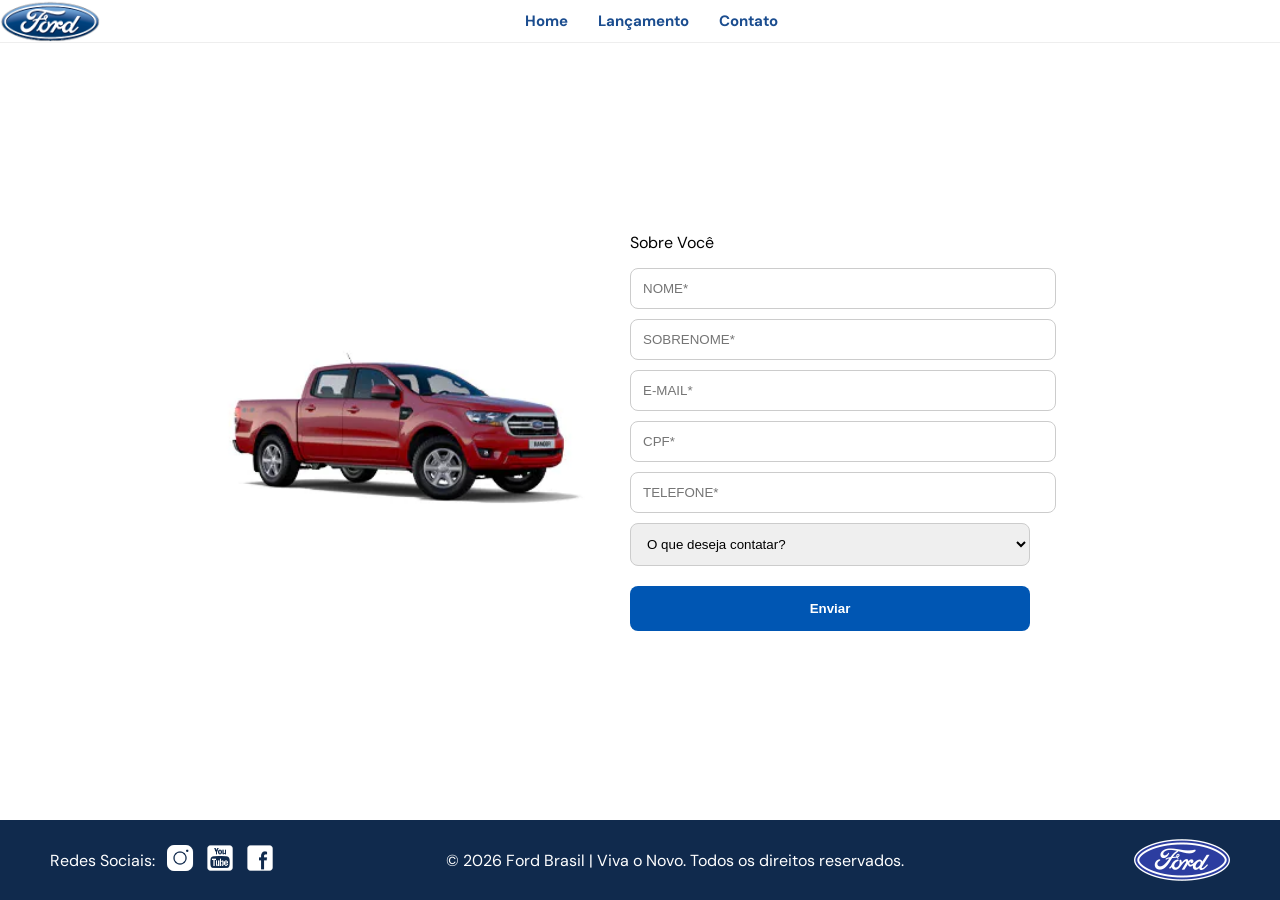
==== contato.html @ ef282399 "Desafio_Site_Ford_01" ====
<!DOCTYPE html>
<html lang="pt-br">

<head>
    <meta charset="UTF-8">
    <meta name="viewport" content="width=device-width, initial-scale=1.0">
    <title>Contato</title>
    <link rel="stylesheet" href="css/contato.css">
    <link rel="stylesheet" href="css/header-footer-reset.css">
</head>

<body>

    <header>
        <img src="img/logo-ford-256.png" alt="Imagem do logo da Ford" class="logo-canto">

        <nav class="menu">
            <!-- Botoes home -->
            <a href="Index.html" class="buttonhome">Home</a>
            <a href="lancamento.html" class="buttonlaca">Lançamento</a>
            <a href="contato.html" class="buttoncontato">Contato</a>
        </nav>
    </header>

    <main>

        <img src="img/xls 2.2 diesel.jpg" alt="Carro XLS" class="imagemcentral">
        <div class="formulario-container">

            <form class="form-contato">
                <h3 class="sobrevc">Sobre Você</h3>
                <input type="text" placeholder="NOME*" required pattern="[A-Za-zÀ-ÿ\s]+"
                    title="O nome deve conter apenas letras.">
                <input type="text" placeholder="SOBRENOME*" required pattern="[A-Za-zÀ-ÿ\s]+"
                    title="O nome deve conter apenas letras.">
                <input type="email" placeholder="E-MAIL*">
                <input type="text" placeholder="CPF*">
                <input type="tel" placeholder="TELEFONE*">

                <select class="aipapai">
                    <option value="">O que deseja contatar?</option>
                    <option value="Reclamações">Reclamações</option>
                    <option value="Elogios">Elogios</option>
                    <option value="Solicitação">Solicitação</option>
                </select>

                <button type="submit" class="btn-enviar" class="botaoenviar">Enviar</button>
            </form>
        </div>



    </main>

    <footer>

        <div class="redes-socias">
            <p>Redes Sociais: </p>

            <a href="https://www.instagram.com/Ford" target="_blank">
                <img src="img/instagram-logo-50.png" alt="Instagram">
            </a>
            <a href="https://www.youtube.com/@ford" target="_blank">
                <img src="img/youtube-squared-50.png" alt="youtube">
            </a>
            <a href="https://www.facebook.com/FordBrasil/" target="_blank">
                <img src="img/facebook-50.png" alt="facebook">
            </a>
        </div>
        <p class="Copyright">© 2026 Ford Brasil | Viva o Novo. Todos os direitos reservados.</p>
        <img src="img/ford-96.png" alt="Logo Ford">

    </footer>

</body>

</html>
---- css/contato.css ----
body {
    margin: 0;
    font-family: Arial, Helvetica, sans-serif;
    min-height: 100vh;
    display: flex;
    flex-direction: column;
}

.formulario-container {
    display: flex;
    align-items: center;
    justify-content: center;
    gap: 40px;
    padding: 40px;
}


.form-contato {
    display: flex;
    flex-direction: column;
    width: 400px;
}

.form-contato h3 {
    margin-bottom: 15px;
}

/*  caixinha de texto BONITINHA XD */
input,
select {
    width: 100%;
    padding: 12px;
    margin-bottom: 10px;
    border: 1px solid #ccc;
    border-radius: 8px;
    outline: none;
}

.btn-enviar {
    background-color: #0056b3;
    color: white;
    padding: 15px;
    border: none;
    border-radius: 8px;
    font-weight: bold;
    cursor: pointer;
    margin-top: 10px;
}

.imagemcentral {
    display: flex;
    align-items: center;
    justify-content: space-between;
    width: 380px;

}

main {
    flex: 1;
    display: flex;
    align-items: center;
    justify-content: center;
}

.btn-enviar {
    background-color: #0056b3;
    transition: all 0.3s ease;
}

.btn-enviar:hover {
    background-color: #016cdd;
    transform: scale(1.05);
    transform: translateY(-5px);
}

.Copyright {
    margin-right: 5%;
}

.sobrevc {
    font-family: "DM Sans", sans-serif;
}

/* MEDIA QUERY PARA CELULARES / TABLETS */
@media screen and (max-width: 768px) {

    main {
        display: flex;
        flex-direction: column;
    }

    .formulario-container {
        padding: 20px;
        gap: 30px;
    }


    .form-contato {
        width: 100%;
        max-width: 400px;
    }

    .imagemcentral {
        display: flex;
        flex-direction: column;
        justify-content: center;
    }

    .imagemcentral img {
        max-width: 100%;
        height: auto;
    }
}
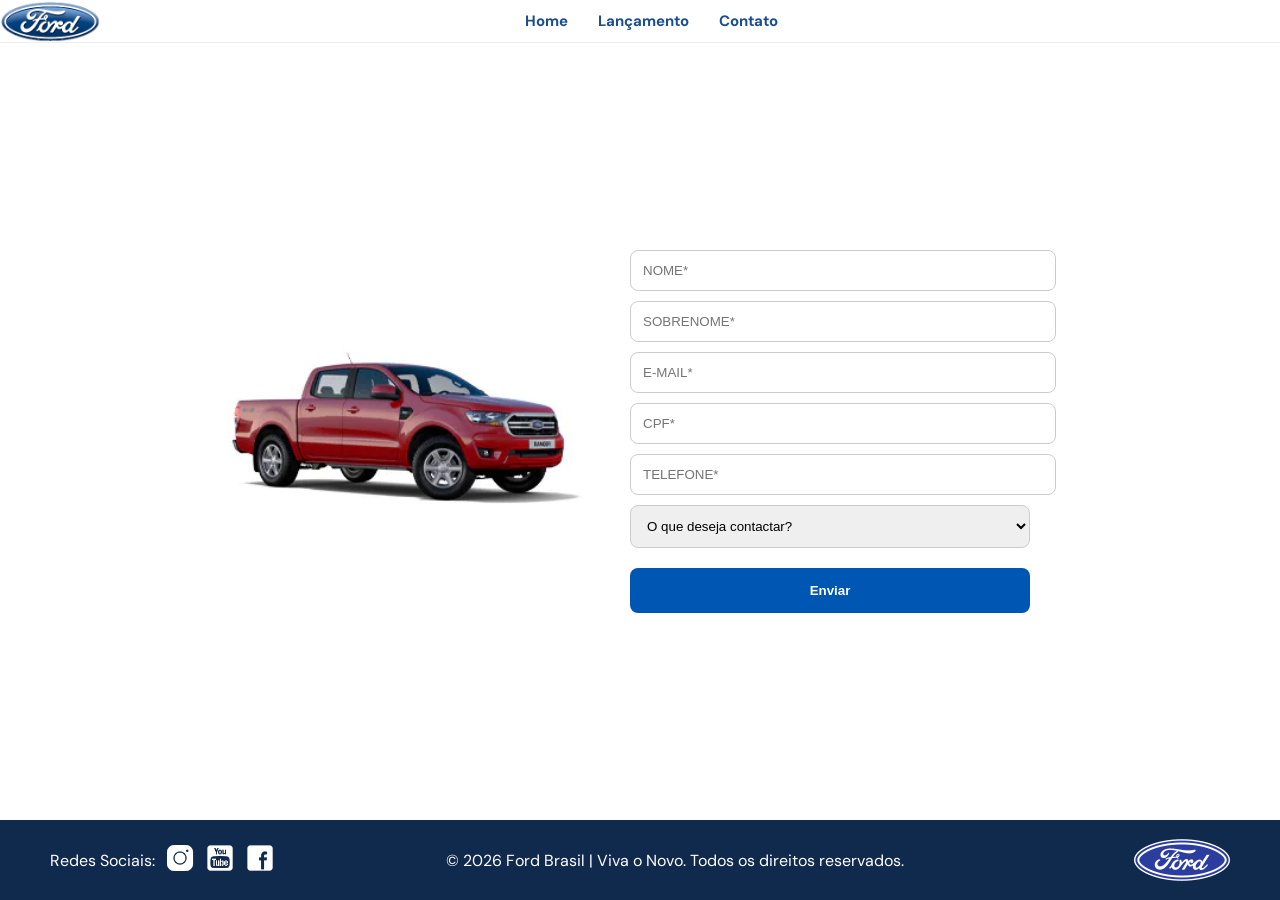
==== commit c68e8cf1: "Atualização Final" ====
--- a/contato.html
+++ b/contato.html
@@ -26,25 +26,23 @@
 
         <img src="img/xls 2.2 diesel.jpg" alt="Carro XLS" class="imagemcentral">
         <div class="formulario-container">
+            <form class="form-contato" onsubmit="event.preventDefault(); Post(); Enviar();">
 
-            <form class="form-contato">
-                <h3 class="sobrevc">Sobre Você</h3>
-                <input type="text" placeholder="NOME*" required pattern="[A-Za-zÀ-ÿ\s]+"
-                    title="O nome deve conter apenas letras.">
-                <input type="text" placeholder="SOBRENOME*" required pattern="[A-Za-zÀ-ÿ\s]+"
-                    title="O nome deve conter apenas letras.">
-                <input type="email" placeholder="E-MAIL*">
-                <input type="text" placeholder="CPF*">
-                <input type="tel" placeholder="TELEFONE*">
+                <input type="text" id="nomeid" placeholder="NOME*">
+                <input type="text" id="sobrenomeid" placeholder="SOBRENOME*">
+                <input type="email" id="emailid" placeholder="E-MAIL*">
+                <input type="text" id="cpfid" placeholder="CPF*">
+                <input type="tel" id="telefoneid" placeholder="TELEFONE*">
 
                 <select class="aipapai">
-                    <option value="">O que deseja contatar?</option>
+                    <option value="">O que deseja contactar?</option>
                     <option value="Reclamações">Reclamações</option>
                     <option value="Elogios">Elogios</option>
                     <option value="Solicitação">Solicitação</option>
                 </select>
 
-                <button type="submit" class="btn-enviar" class="botaoenviar">Enviar</button>
+                <button type="submit" class="btn-enviar">Enviar</button>
+
             </form>
         </div>
 
@@ -71,7 +69,7 @@
         <img src="img/ford-96.png" alt="Logo Ford">
 
     </footer>
-
+    <script src="js/forms.js"></script>
 </body>
 
 </html>
--- a/css/contato.css
+++ b/css/contato.css
@@ -7,6 +7,7 @@
 }
 
 .formulario-container {
+    animation: fade-in-bottom 1s  forwards;
     display: flex;
     align-items: center;
     justify-content: center;
@@ -37,6 +38,7 @@
 }
 
 .btn-enviar {
+    animation: fade-in-bottom 1s  forwards;
     background-color: #0056b3;
     color: white;
     padding: 15px;
@@ -48,6 +50,7 @@
 }
 
 .imagemcentral {
+    animation: fade-in-bottom 1s  forwards;
     display: flex;
     align-items: center;
     justify-content: space-between;
@@ -80,6 +83,30 @@
 .sobrevc {
     font-family: "DM Sans", sans-serif;
 }
+@-webkit-keyframes fade-in-bottom {
+  0% {
+    -webkit-transform: translateY(50px);
+            transform: translateY(50px);
+    opacity: 0;
+  }
+  100% {
+    -webkit-transform: translateY(0);
+            transform: translateY(0);
+    opacity: 1;
+  }
+}
+@keyframes fade-in-bottom {
+  0% {
+    -webkit-transform: translateY(50px);
+            transform: translateY(50px);
+    opacity: 0;
+  }
+  100% {
+    -webkit-transform: translateY(0);
+            transform: translateY(0);
+    opacity: 1;
+  }
+}
 
 /* MEDIA QUERY PARA CELULARES / TABLETS */
 @media screen and (max-width: 768px) {
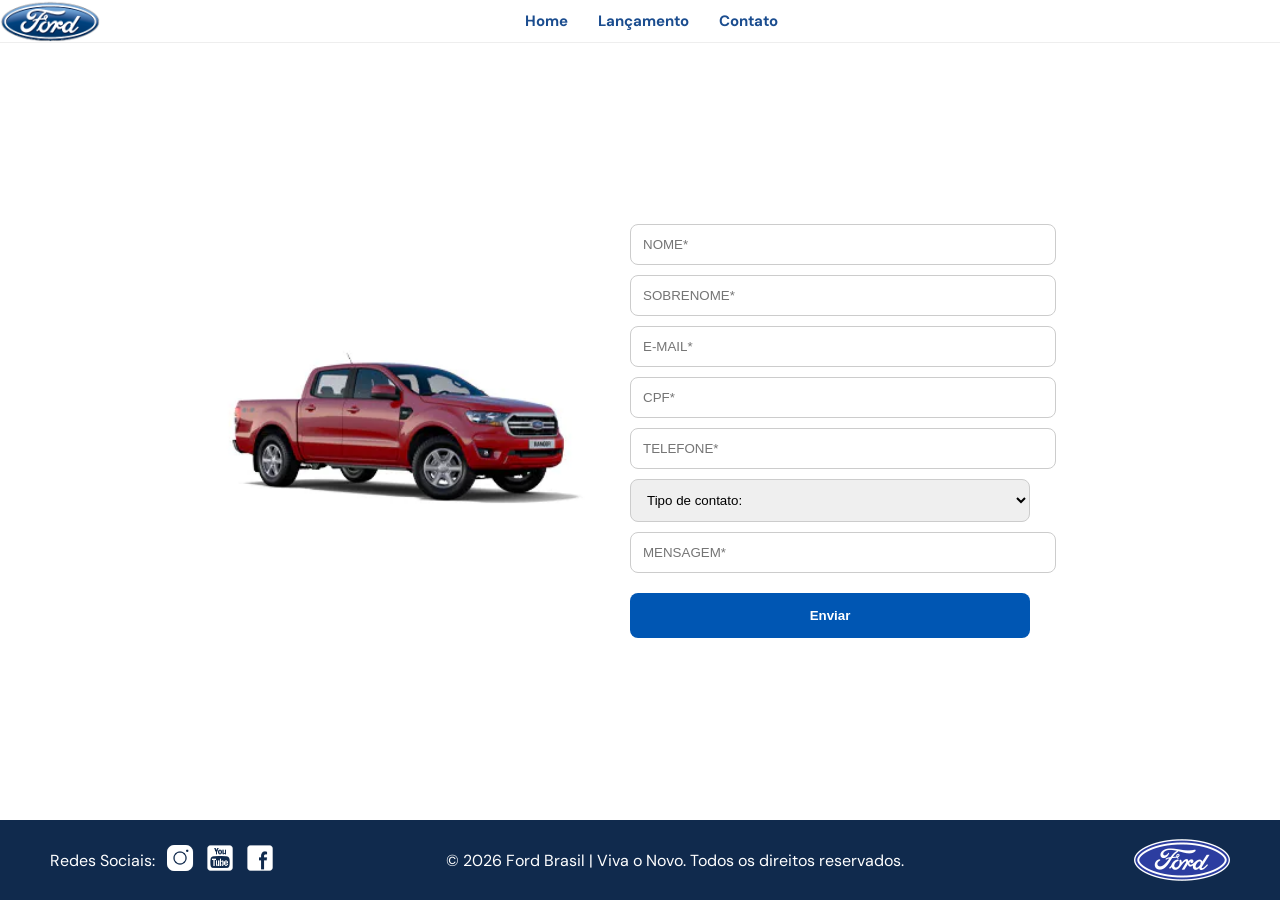
==== commit 0e1835c6: "ATUALIZAÇOES 02" ====
--- a/contato.html
+++ b/contato.html
@@ -35,11 +35,13 @@
                 <input type="tel" id="telefoneid" placeholder="TELEFONE*">
 
                 <select class="aipapai">
-                    <option value="">O que deseja contactar?</option>
+                    <option value="">Tipo de contato:</option>
                     <option value="Reclamações">Reclamações</option>
                     <option value="Elogios">Elogios</option>
                     <option value="Solicitação">Solicitação</option>
                 </select>
+
+                <input type="text" id="mensagemid" placeholder="MENSAGEM*">
 
                 <button type="submit" class="btn-enviar">Enviar</button>
 
--- a/css/contato.css
+++ b/css/contato.css
@@ -4,6 +4,13 @@
     min-height: 100vh;
     display: flex;
     flex-direction: column;
+}
+
+main {
+    flex: 1;
+    display: flex;
+    align-items: center;
+    justify-content: center;
 }
 
 .formulario-container {
@@ -58,12 +65,6 @@
 
 }
 
-main {
-    flex: 1;
-    display: flex;
-    align-items: center;
-    justify-content: center;
-}
 
 .btn-enviar {
     background-color: #0056b3;
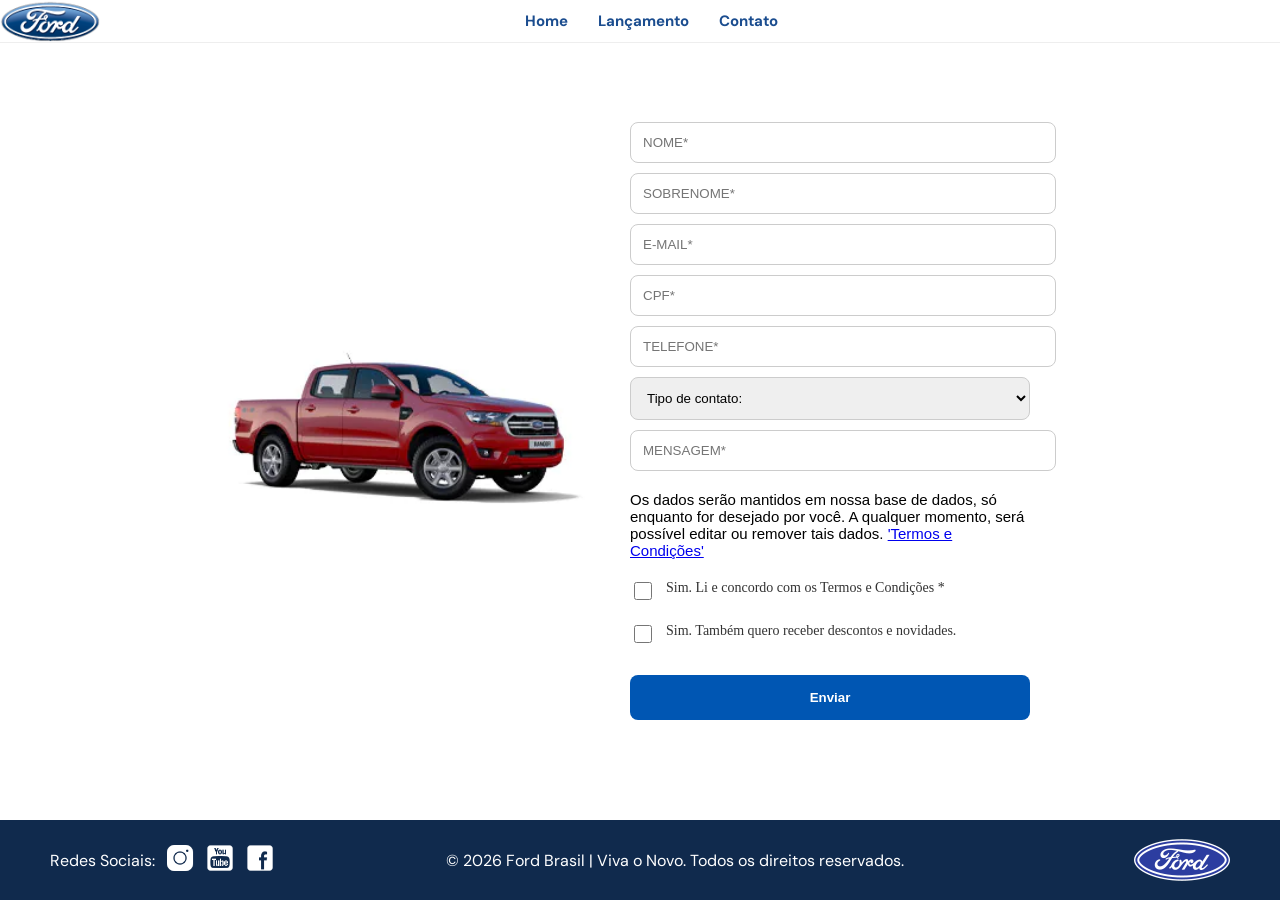
==== commit cc279302: "Atualização LGPD" ====
--- a/contato.html
+++ b/contato.html
@@ -43,7 +43,29 @@
 
                 <input type="text" id="mensagemid" placeholder="MENSAGEM*">
 
-                <button type="submit" class="btn-enviar">Enviar</button>
+
+
+                <p class="text-termos"> Os dados serão mantidos em nossa base de dados, só enquanto for desejado por
+                    você. A
+                    qualquer momento, será possível editar ou remover tais dados. <a
+                        href="https://www.ford.com.br/politica-de-privacidade/ " target="_blank">'Termos e Condições'
+                    </a></p>
+
+                <div class="lgpd-container">
+                    <label class="lgpd-opcao">
+                        <input type="checkbox" id="lgpd-termos" required>
+                        <span class="checkbox-custom"></span>
+                        <span class="label-texto">Sim. Li e concordo com os Termos e Condições *</span>
+                    </label>
+
+                    <label class="lgpd-opcao">
+                        <input type="checkbox" id="lgpd-novidades">
+                        <span class="checkbox-custom"></span>
+                        <span class="label-texto">Sim. Também quero receber descontos e novidades.</span>
+                    </label>
+
+
+                    <button type="submit" class="btn-enviar">Enviar</button>
 
             </form>
         </div>
--- a/css/contato.css
+++ b/css/contato.css
@@ -14,7 +14,7 @@
 }
 
 .formulario-container {
-    animation: fade-in-bottom 1s  forwards;
+    animation: fade-in-bottom 1s forwards;
     display: flex;
     align-items: center;
     justify-content: center;
@@ -45,7 +45,7 @@
 }
 
 .btn-enviar {
-    animation: fade-in-bottom 1s  forwards;
+    animation: fade-in-bottom 1s forwards;
     background-color: #0056b3;
     color: white;
     padding: 15px;
@@ -57,7 +57,7 @@
 }
 
 .imagemcentral {
-    animation: fade-in-bottom 1s  forwards;
+    animation: fade-in-bottom 1s forwards;
     display: flex;
     align-items: center;
     justify-content: space-between;
@@ -84,29 +84,72 @@
 .sobrevc {
     font-family: "DM Sans", sans-serif;
 }
+
+.text-termos {
+    font-family: Arial, Helvetica, sans-serif;
+    font-size: 15px;
+    margin-top: 10px;
+
+}
+
+.lgpd-container {
+    display: flex;
+    flex-direction: column;
+    gap: 12px;
+    margin-bottom: 20px;
+    margin-top: 20px;
+    text-align: left;
+}
+
+.lgpd-opcao {
+    display: flex;
+    align-items: flex-start;
+    cursor: pointer;
+    font-size: 14px;
+    color: #333;
+    user-select: none;
+    line-height: 1.3;
+}
+
+
+.lgpd-opcao input[type="checkbox"] {
+    margin-right: 10px;
+    margin-top: 3px;
+    accent-color: #0056b3; 
+    width: 18px;
+    height: 18px;
+    cursor: pointer;
+}
+
+.label-texto {
+    padding-left: 4px;
+}
 @-webkit-keyframes fade-in-bottom {
-  0% {
-    -webkit-transform: translateY(50px);
-            transform: translateY(50px);
-    opacity: 0;
-  }
-  100% {
-    -webkit-transform: translateY(0);
-            transform: translateY(0);
-    opacity: 1;
-  }
+    0% {
+        -webkit-transform: translateY(50px);
+        transform: translateY(50px);
+        opacity: 0;
+    }
+
+    100% {
+        -webkit-transform: translateY(0);
+        transform: translateY(0);
+        opacity: 1;
+    }
 }
+
 @keyframes fade-in-bottom {
-  0% {
-    -webkit-transform: translateY(50px);
-            transform: translateY(50px);
-    opacity: 0;
-  }
-  100% {
-    -webkit-transform: translateY(0);
-            transform: translateY(0);
-    opacity: 1;
-  }
+    0% {
+        -webkit-transform: translateY(50px);
+        transform: translateY(50px);
+        opacity: 0;
+    }
+
+    100% {
+        -webkit-transform: translateY(0);
+        transform: translateY(0);
+        opacity: 1;
+    }
 }
 
 /* MEDIA QUERY PARA CELULARES / TABLETS */
